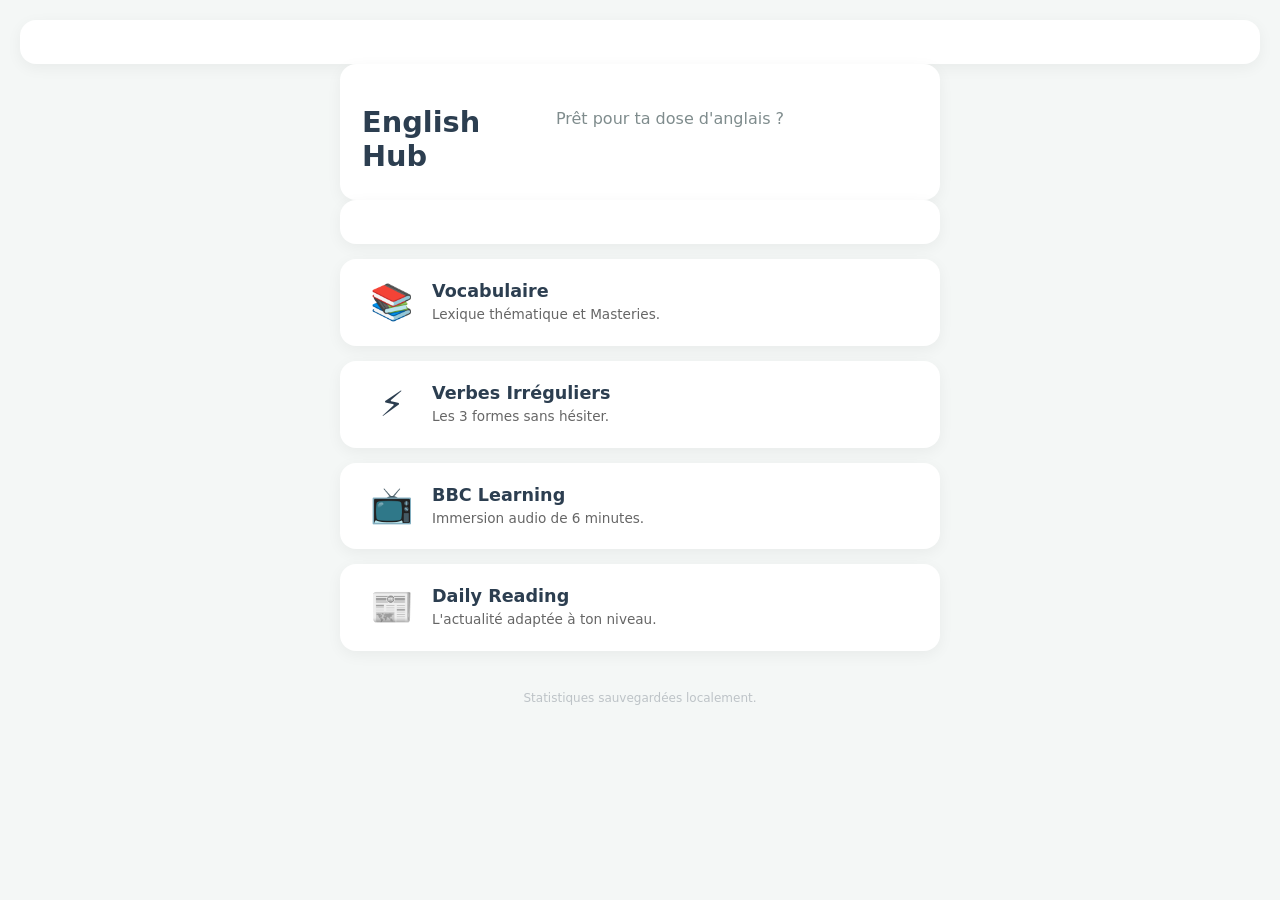
==== index.html @ 73ac6505 "Add files via upload" ====
<!DOCTYPE html>
<html lang="fr">
<head>
    <meta charset="UTF-8">
    <meta name="viewport" content="width=device-width, initial-scale=1.0">
	<meta name="viewport" content="width=device-width, initial-scale=1.0, maximum-scale=1.0, user-scalable=no">
	<a href="vocabulaire.html" class="card vocab">
    <title>English Learning Words</title>
    <style>
    :root {
        --primary: #4a90e2;
        --secondary: #9b59b6;
        --bbc-red: #bb1919;
        --reading-orange: #e67e22;
        --dark: #2c3e50;
        --light: #f4f7f6;
        --white: #ffffff;
    }

    body {
        font-family: 'Segoe UI', system-ui, sans-serif;
        background: var(--light);
        margin: 0;
        padding: 20px;
        color: var(--dark);
    }

    .hub-container {
        max-width: 600px; /* Plus étroit pour un look appli */
        margin: 0 auto;
    }

    h1 {
        font-size: 1.8rem;
        text-align: center;
        margin-bottom: 5px;
    }

    .subtitle {
        text-align: center;
        color: #7f8c8d;
        margin-bottom: 30px;
        font-size: 1rem;
    }

    .cards-grid {
        display: flex;
        flex-direction: column; /* Liste verticale sur mobile */
        gap: 15px;
    }

    .card {
        background: var(--white);
        border-radius: 16px;
        padding: 20px;
        box-shadow: 0 4px 15px rgba(0,0,0,0.05);
        transition: transform 0.2s;
        text-decoration: none;
        color: inherit;
        display: grid;
        grid-template-columns: 60px 1fr; /* Icône à gauche, texte à droite */
        align-items: center;
        border: 2px solid transparent;
    }

    .card:active { transform: scale(0.98); } /* Effet de pression sur mobile */

    .icon {
        font-size: 35px;
        display: flex;
        justify-content: center;
    }

    .card-content { padding-left: 10px; }

    h2 {
        margin: 0;
        font-size: 1.1rem;
    }

    p {
        color: #666;
        font-size: 0.85rem;
        margin: 5px 0 0 0;
        line-height: 1.3;
    }

    /* Bordures de couleurs au clic/hover */
    .card.vocab:hover, .card.vocab:active { border-color: var(--primary); }
    .card.verbs:hover, .card.verbs:active { border-color: var(--secondary); }
    .card.video:hover, .card.video:active { border-color: var(--bbc-red); }
    .card.reading:hover, .card.reading:active { border-color: var(--reading-orange); }

    .footer-info {
        text-align: center;
        margin-top: 40px;
        font-size: 0.75rem;
        color: #bdc3c7;
    }
</style>
</head>
<body>

<div class="hub-container">
    <h1>English Hub</h1>
    <p class="subtitle">Prêt pour ta dose d'anglais ?</p>

    <div class="cards-grid">
        <a href="vocabulaire.html" class="card vocab">
            <div class="icon">📚</div>
            <div class="card-content">
                <h2>Vocabulaire</h2>
                <p>Lexique thématique et Masteries.</p>
            </div>
        </a>

        <a href="verbes.html" class="card verbs">
            <div class="icon">⚡</div>
            <div class="card-content">
                <h2>Verbes Irréguliers</h2>
                <p>Les 3 formes sans hésiter.</p>
            </div>
        </a>

        <a href="https://www.bbc.co.uk/learningenglish/english/features/6-minute-english" target="_blank" class="card video">
            <div class="icon">📺</div>
            <div class="card-content">
                <h2>BBC Learning</h2>
                <p>Immersion audio de 6 minutes.</p>
            </div>
        </a>

        <a href="https://www.newsinlevels.com/" target="_blank" class="card reading">
            <div class="icon">📰</div>
            <div class="card-content">
                <h2>Daily Reading</h2>
                <p>L'actualité adaptée à ton niveau.</p>
            </div>
        </a>
    </div>

    <div class="footer-info">
        Statistiques sauvegardées localement.
    </div>
</div>

</body>
</html>
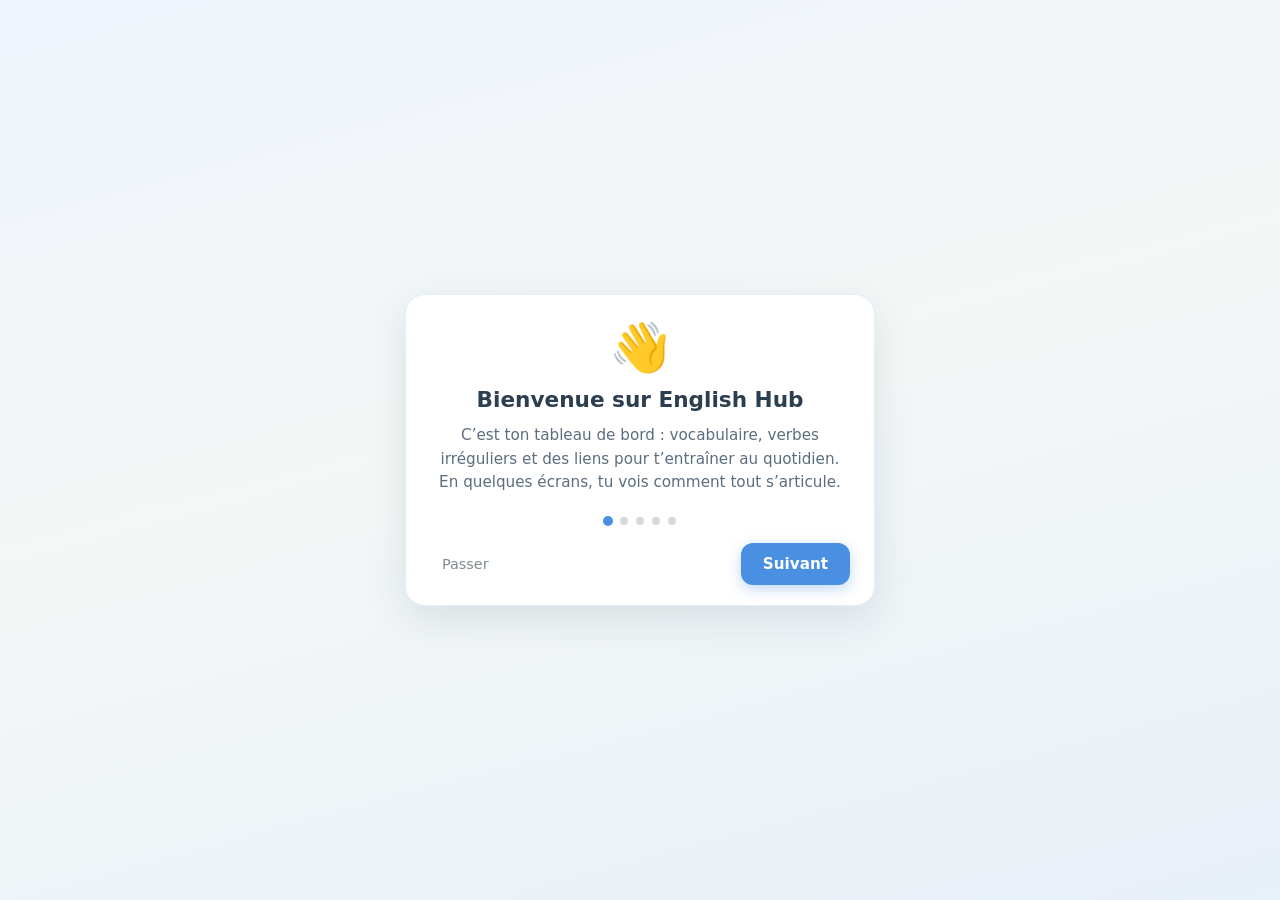
==== commit ab780fb9: "Synchronisation finale : mise à jour du site et ajout des scripts" ====
--- a/index.html
+++ b/index.html
@@ -1,148 +1,428 @@
-<!DOCTYPE html>
-<html lang="fr">
-<head>
-    <meta charset="UTF-8">
-    <meta name="viewport" content="width=device-width, initial-scale=1.0">
-	<meta name="viewport" content="width=device-width, initial-scale=1.0, maximum-scale=1.0, user-scalable=no">
-	<a href="vocabulaire.html" class="card vocab">
-    <title>English Learning Words</title>
-    <style>
-    :root {
-        --primary: #4a90e2;
-        --secondary: #9b59b6;
-        --bbc-red: #bb1919;
-        --reading-orange: #e67e22;
-        --dark: #2c3e50;
-        --light: #f4f7f6;
-        --white: #ffffff;
-    }
-
-    body {
-        font-family: 'Segoe UI', system-ui, sans-serif;
-        background: var(--light);
-        margin: 0;
-        padding: 20px;
-        color: var(--dark);
-    }
-
-    .hub-container {
-        max-width: 600px; /* Plus étroit pour un look appli */
-        margin: 0 auto;
-    }
-
-    h1 {
-        font-size: 1.8rem;
-        text-align: center;
-        margin-bottom: 5px;
-    }
-
-    .subtitle {
-        text-align: center;
-        color: #7f8c8d;
-        margin-bottom: 30px;
-        font-size: 1rem;
-    }
-
-    .cards-grid {
-        display: flex;
-        flex-direction: column; /* Liste verticale sur mobile */
-        gap: 15px;
-    }
-
-    .card {
-        background: var(--white);
-        border-radius: 16px;
-        padding: 20px;
-        box-shadow: 0 4px 15px rgba(0,0,0,0.05);
-        transition: transform 0.2s;
-        text-decoration: none;
-        color: inherit;
-        display: grid;
-        grid-template-columns: 60px 1fr; /* Icône à gauche, texte à droite */
-        align-items: center;
-        border: 2px solid transparent;
-    }
-
-    .card:active { transform: scale(0.98); } /* Effet de pression sur mobile */
-
-    .icon {
-        font-size: 35px;
-        display: flex;
-        justify-content: center;
-    }
-
-    .card-content { padding-left: 10px; }
-
-    h2 {
-        margin: 0;
-        font-size: 1.1rem;
-    }
-
-    p {
-        color: #666;
-        font-size: 0.85rem;
-        margin: 5px 0 0 0;
-        line-height: 1.3;
-    }
-
-    /* Bordures de couleurs au clic/hover */
-    .card.vocab:hover, .card.vocab:active { border-color: var(--primary); }
-    .card.verbs:hover, .card.verbs:active { border-color: var(--secondary); }
-    .card.video:hover, .card.video:active { border-color: var(--bbc-red); }
-    .card.reading:hover, .card.reading:active { border-color: var(--reading-orange); }
-
-    .footer-info {
-        text-align: center;
-        margin-top: 40px;
-        font-size: 0.75rem;
-        color: #bdc3c7;
-    }
-</style>
-</head>
-<body>
-
-<div class="hub-container">
-    <h1>English Hub</h1>
-    <p class="subtitle">Prêt pour ta dose d'anglais ?</p>
-
-    <div class="cards-grid">
-        <a href="vocabulaire.html" class="card vocab">
-            <div class="icon">📚</div>
-            <div class="card-content">
-                <h2>Vocabulaire</h2>
-                <p>Lexique thématique et Masteries.</p>
-            </div>
-        </a>
-
-        <a href="verbes.html" class="card verbs">
-            <div class="icon">⚡</div>
-            <div class="card-content">
-                <h2>Verbes Irréguliers</h2>
-                <p>Les 3 formes sans hésiter.</p>
-            </div>
-        </a>
-
-        <a href="https://www.bbc.co.uk/learningenglish/english/features/6-minute-english" target="_blank" class="card video">
-            <div class="icon">📺</div>
-            <div class="card-content">
-                <h2>BBC Learning</h2>
-                <p>Immersion audio de 6 minutes.</p>
-            </div>
-        </a>
-
-        <a href="https://www.newsinlevels.com/" target="_blank" class="card reading">
-            <div class="icon">📰</div>
-            <div class="card-content">
-                <h2>Daily Reading</h2>
-                <p>L'actualité adaptée à ton niveau.</p>
-            </div>
-        </a>
-    </div>
-
-    <div class="footer-info">
-        Statistiques sauvegardées localement.
-    </div>
-</div>
-
-</body>
-</html>+<!DOCTYPE html>
+<html lang="fr">
+<head>
+    <meta charset="UTF-8">
+    <meta name="viewport" content="width=device-width, initial-scale=1.0, maximum-scale=1.0, user-scalable=no">
+    <title>English Hub</title>
+    <script>
+    (function () {
+        try {
+            if (localStorage.getItem('learnEnglish_onboarding_v1') === '1') {
+                document.documentElement.classList.add('onboarding-done');
+            }
+        } catch (e) { /* private mode / denied */ }
+    })();
+    </script>
+    <style>
+    :root {
+        --primary: #4a90e2;
+        --secondary: #9b59b6;
+        --bbc-red: #bb1919;
+        --reading-orange: #e67e22;
+        --dark: #2c3e50;
+        --light: #f4f7f6;
+        --white: #ffffff;
+    }
+
+    body {
+        font-family: 'Segoe UI', system-ui, sans-serif;
+        background: var(--light);
+        margin: 0;
+        padding: 20px;
+        color: var(--dark);
+    }
+
+    .hub-container {
+        max-width: 600px;
+        margin: 0 auto;
+    }
+
+    h1 {
+        font-size: 1.8rem;
+        text-align: center;
+        margin-bottom: 5px;
+    }
+
+    .subtitle {
+        text-align: center;
+        color: #7f8c8d;
+        margin-bottom: 30px;
+        font-size: 1rem;
+    }
+
+    .cards-grid {
+        display: flex;
+        flex-direction: column;
+        gap: 15px;
+    }
+
+    .card {
+        background: var(--white);
+        border-radius: 16px;
+        padding: 20px;
+        box-shadow: 0 4px 15px rgba(0,0,0,0.05);
+        transition: transform 0.2s;
+        text-decoration: none;
+        color: inherit;
+        display: grid;
+        grid-template-columns: 60px 1fr;
+        align-items: center;
+        border: 2px solid transparent;
+    }
+
+    .card:active { transform: scale(0.98); }
+
+    .icon {
+        font-size: 35px;
+        display: flex;
+        justify-content: center;
+    }
+
+    .card-content { padding-left: 10px; }
+
+    h2 {
+        margin: 0;
+        font-size: 1.1rem;
+    }
+
+    p {
+        color: #666;
+        font-size: 0.85rem;
+        margin: 5px 0 0 0;
+        line-height: 1.3;
+    }
+
+    .card.vocab:hover, .card.vocab:active { border-color: var(--primary); }
+    .card.verbs:hover, .card.verbs:active { border-color: var(--secondary); }
+    .card.video:hover, .card.video:active { border-color: var(--bbc-red); }
+    .card.reading:hover, .card.reading:active { border-color: var(--reading-orange); }
+
+    .footer-info {
+        text-align: center;
+        margin-top: 40px;
+        font-size: 0.75rem;
+        color: #bdc3c7;
+    }
+
+    .footer-info button {
+        display: block;
+        margin: 10px auto 0;
+        background: none;
+        border: none;
+        color: #95a5a6;
+        font-size: inherit;
+        font-family: inherit;
+        text-decoration: underline;
+        cursor: pointer;
+        padding: 4px 8px;
+    }
+
+    .footer-info button:hover { color: var(--primary); }
+
+    /* Onboarding */
+    html.onboarding-done #onboarding-screen {
+        display: none !important;
+    }
+
+    #onboarding-screen {
+        position: fixed;
+        inset: 0;
+        z-index: 10000;
+        background: linear-gradient(165deg, #eef4fc 0%, var(--light) 45%, #e8f0f8 100%);
+        display: flex;
+        flex-direction: column;
+        align-items: center;
+        justify-content: center;
+        padding: 24px 20px;
+        box-sizing: border-box;
+    }
+
+    .onboarding-panel {
+        width: 100%;
+        max-width: 420px;
+        background: var(--white);
+        border-radius: 20px;
+        padding: 28px 24px 20px;
+        box-shadow: 0 12px 40px rgba(44, 62, 80, 0.12);
+        border: 1px solid rgba(74, 144, 226, 0.15);
+    }
+
+    .onboarding-emoji {
+        font-size: 3rem;
+        text-align: center;
+        line-height: 1;
+        margin-bottom: 16px;
+    }
+
+    .onboarding-panel h2 {
+        font-size: 1.35rem;
+        text-align: center;
+        margin: 0 0 12px;
+        color: var(--dark);
+    }
+
+    .onboarding-panel .onboarding-text {
+        font-size: 0.95rem;
+        color: #5d6d7e;
+        line-height: 1.55;
+        margin: 0;
+        text-align: center;
+    }
+
+    .onboarding-dots {
+        display: flex;
+        justify-content: center;
+        gap: 8px;
+        margin: 22px 0 18px;
+    }
+
+    .onboarding-dots button {
+        width: 8px;
+        height: 8px;
+        border-radius: 50%;
+        border: none;
+        padding: 0;
+        background: #d5d8dc;
+        cursor: pointer;
+        transition: transform 0.15s, background 0.15s;
+    }
+
+    .onboarding-dots button[aria-current="true"] {
+        background: var(--primary);
+        transform: scale(1.25);
+    }
+
+    .onboarding-actions {
+        display: flex;
+        flex-wrap: wrap;
+        gap: 10px;
+        justify-content: space-between;
+        align-items: center;
+    }
+
+    .onboarding-actions .left { margin-right: auto; }
+    .onboarding-actions .right { margin-left: auto; display: flex; gap: 10px; }
+
+    #onboarding-screen button.btn-ghost {
+        background: transparent;
+        border: none;
+        color: #7f8c8d;
+        font-size: 0.9rem;
+        font-family: inherit;
+        cursor: pointer;
+        padding: 10px 12px;
+        border-radius: 10px;
+    }
+
+    #onboarding-screen button.btn-ghost:hover {
+        background: rgba(0,0,0,0.04);
+        color: var(--dark);
+    }
+
+    #onboarding-screen button.btn-primary {
+        background: var(--primary);
+        color: var(--white);
+        border: none;
+        font-size: 0.95rem;
+        font-weight: 600;
+        font-family: inherit;
+        padding: 12px 22px;
+        border-radius: 12px;
+        cursor: pointer;
+        box-shadow: 0 4px 14px rgba(74, 144, 226, 0.35);
+    }
+
+    #onboarding-screen button.btn-primary:hover {
+        filter: brightness(1.05);
+    }
+
+    #onboarding-screen button.btn-primary:active {
+        transform: scale(0.98);
+    }
+
+    #onboarding-screen button:disabled {
+        opacity: 0.4;
+        cursor: not-allowed;
+        box-shadow: none;
+    }
+    </style>
+</head>
+<body>
+
+<div id="onboarding-screen" role="dialog" aria-modal="true" aria-labelledby="onboarding-title">
+    <div class="onboarding-panel">
+        <div class="onboarding-emoji" id="onboarding-emoji" aria-hidden="true">👋</div>
+        <h2 id="onboarding-title">Bienvenue</h2>
+        <p class="onboarding-text" id="onboarding-body"></p>
+        <div class="onboarding-dots" id="onboarding-dots" aria-label="Étapes"></div>
+        <div class="onboarding-actions">
+            <div class="left">
+                <button type="button" class="btn-ghost" id="onboarding-skip">Passer</button>
+            </div>
+            <div class="right">
+                <button type="button" class="btn-ghost" id="onboarding-prev">Précédent</button>
+                <button type="button" class="btn-primary" id="onboarding-next">Suivant</button>
+            </div>
+        </div>
+    </div>
+</div>
+
+<div class="hub-container">
+    <h1>English Hub</h1>
+    <p class="subtitle">Prêt pour ta dose d'anglais ?</p>
+
+    <div class="cards-grid">
+        <a href="vocabulaire.html" class="card vocab">
+            <div class="icon">📚</div>
+            <div class="card-content">
+                <h2>Vocabulaire</h2>
+                <p>Lexique thématique et Masteries.</p>
+            </div>
+        </a>
+
+        <a href="verbes.html" class="card verbs">
+            <div class="icon">⚡</div>
+            <div class="card-content">
+                <h2>Verbes Irréguliers</h2>
+                <p>Les 3 formes sans hésiter.</p>
+            </div>
+        </a>
+
+        <a href="https://www.bbc.co.uk/learningenglish/english/features/6-minute-english" target="_blank" rel="noopener noreferrer" class="card video">
+            <div class="icon">📺</div>
+            <div class="card-content">
+                <h2>BBC Learning</h2>
+                <p>Immersion audio de 6 minutes.</p>
+            </div>
+        </a>
+
+        <a href="https://www.newsinlevels.com/" target="_blank" rel="noopener noreferrer" class="card reading">
+            <div class="icon">📰</div>
+            <div class="card-content">
+                <h2>Daily Reading</h2>
+                <p>L'actualité adaptée à ton niveau.</p>
+            </div>
+        </a>
+    </div>
+
+    <div class="footer-info">
+        Statistiques sauvegardées localement.
+        <button type="button" id="replay-onboarding">Revoir l’introduction</button>
+    </div>
+</div>
+
+<script>
+(function () {
+    var STORAGE_KEY = 'learnEnglish_onboarding_v1';
+    var slides = [
+        {
+            emoji: '👋',
+            title: 'Bienvenue sur English Hub',
+            text: 'C’est ton tableau de bord : vocabulaire, verbes irréguliers et des liens pour t’entraîner au quotidien. En quelques écrans, tu vois comment tout s’articule.'
+        },
+        {
+            emoji: '📚',
+            title: 'Vocabulaire',
+            text: 'Choisis un thème, réponds au quiz, gagne de l’XP et remplis tes objectifs. Tes progrès et ton inventaire restent sur cet appareil (navigateur).'
+        },
+        {
+            emoji: '⚡',
+            title: 'Verbes irréguliers',
+            text: 'Une page dédiée pour réviser les trois formes (base, prétérit, participe). Idéal en complément du vocabulaire.'
+        },
+        {
+            emoji: '🌍',
+            title: 'Ressources en ligne',
+            text: 'BBC 6 Minute English et la lecture graduée t’ouvrent l’oreille et la lecture en vrai anglais. Ces liens s’ouvrent dans un nouvel onglet.'
+        },
+        {
+            emoji: '🚀',
+            title: 'C’est parti',
+            text: 'Tu peux revenir quand tu veux : rien n’est envoyé sur un serveur pour cette appli. Pour revoir cette introduction, utilise le lien en bas du hub.'
+        }
+    ];
+
+    var idx = 0;
+    var elScreen = document.getElementById('onboarding-screen');
+    var elEmoji = document.getElementById('onboarding-emoji');
+    var elTitle = document.getElementById('onboarding-title');
+    var elBody = document.getElementById('onboarding-body');
+    var elDots = document.getElementById('onboarding-dots');
+    var btnPrev = document.getElementById('onboarding-prev');
+    var btnNext = document.getElementById('onboarding-next');
+    var btnSkip = document.getElementById('onboarding-skip');
+
+    function finish() {
+        try {
+            localStorage.setItem(STORAGE_KEY, '1');
+        } catch (e) { /* ignore */ }
+        document.documentElement.classList.add('onboarding-done');
+    }
+
+    function renderDots() {
+        elDots.innerHTML = '';
+        for (var i = 0; i < slides.length; i++) {
+            var b = document.createElement('button');
+            b.type = 'button';
+            b.setAttribute('aria-label', 'Étape ' + (i + 1));
+            if (i === idx) b.setAttribute('aria-current', 'true');
+            (function (j) {
+                b.addEventListener('click', function () {
+                    idx = j;
+                    render();
+                });
+            })(i);
+            elDots.appendChild(b);
+        }
+    }
+
+    function render() {
+        var s = slides[idx];
+        elEmoji.textContent = s.emoji;
+        elTitle.textContent = s.title;
+        elBody.textContent = s.text;
+        btnPrev.disabled = idx === 0;
+        btnPrev.style.visibility = idx === 0 ? 'hidden' : 'visible';
+        if (idx === slides.length - 1) {
+            btnNext.textContent = 'Commencer';
+        } else {
+            btnNext.textContent = 'Suivant';
+        }
+        renderDots();
+    }
+
+    btnPrev.addEventListener('click', function () {
+        if (idx > 0) {
+            idx--;
+            render();
+        }
+    });
+
+    btnNext.addEventListener('click', function () {
+        if (idx < slides.length - 1) {
+            idx++;
+            render();
+        } else {
+            finish();
+        }
+    });
+
+    btnSkip.addEventListener('click', finish);
+
+    var replay = document.getElementById('replay-onboarding');
+    if (replay) {
+        replay.addEventListener('click', function () {
+            try {
+                localStorage.removeItem(STORAGE_KEY);
+            } catch (e) { /* ignore */ }
+            document.documentElement.classList.remove('onboarding-done');
+            idx = 0;
+            render();
+        });
+    }
+
+    render();
+})();
+</script>
+</body>
+</html>
